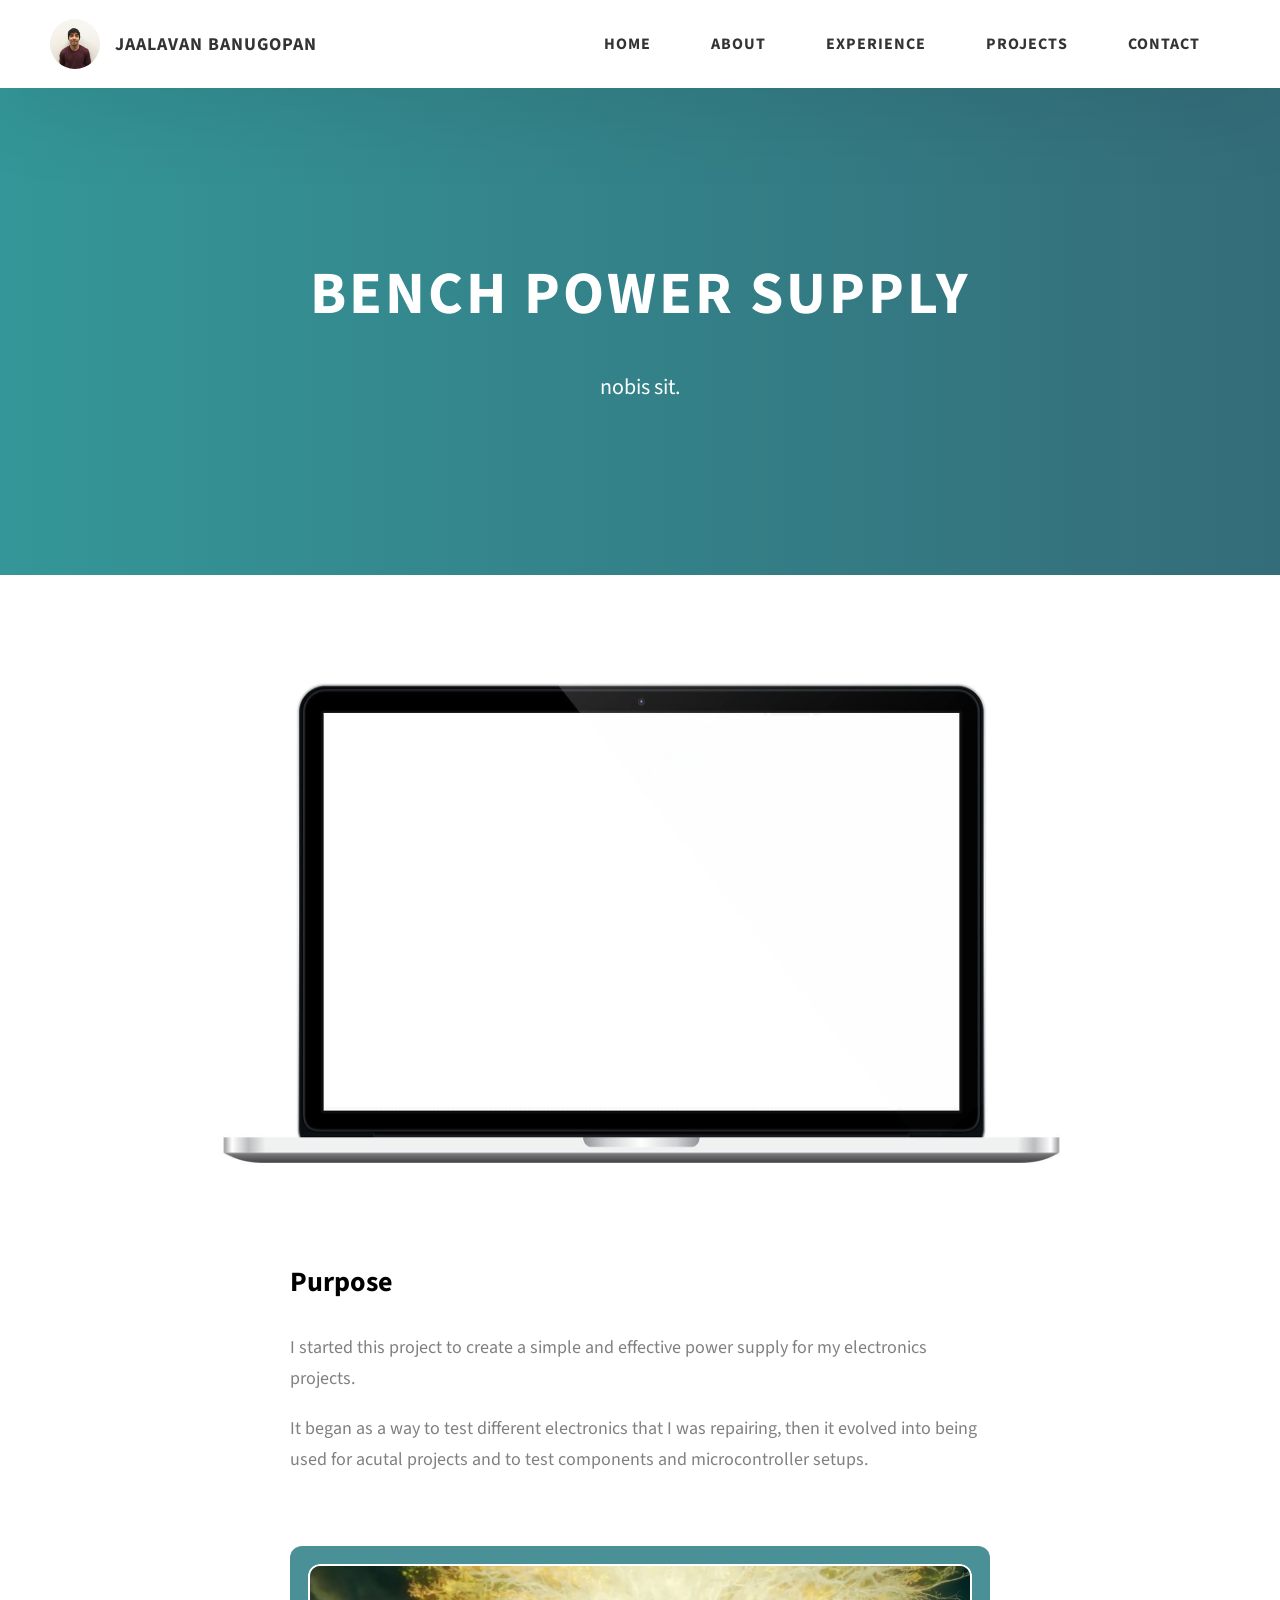
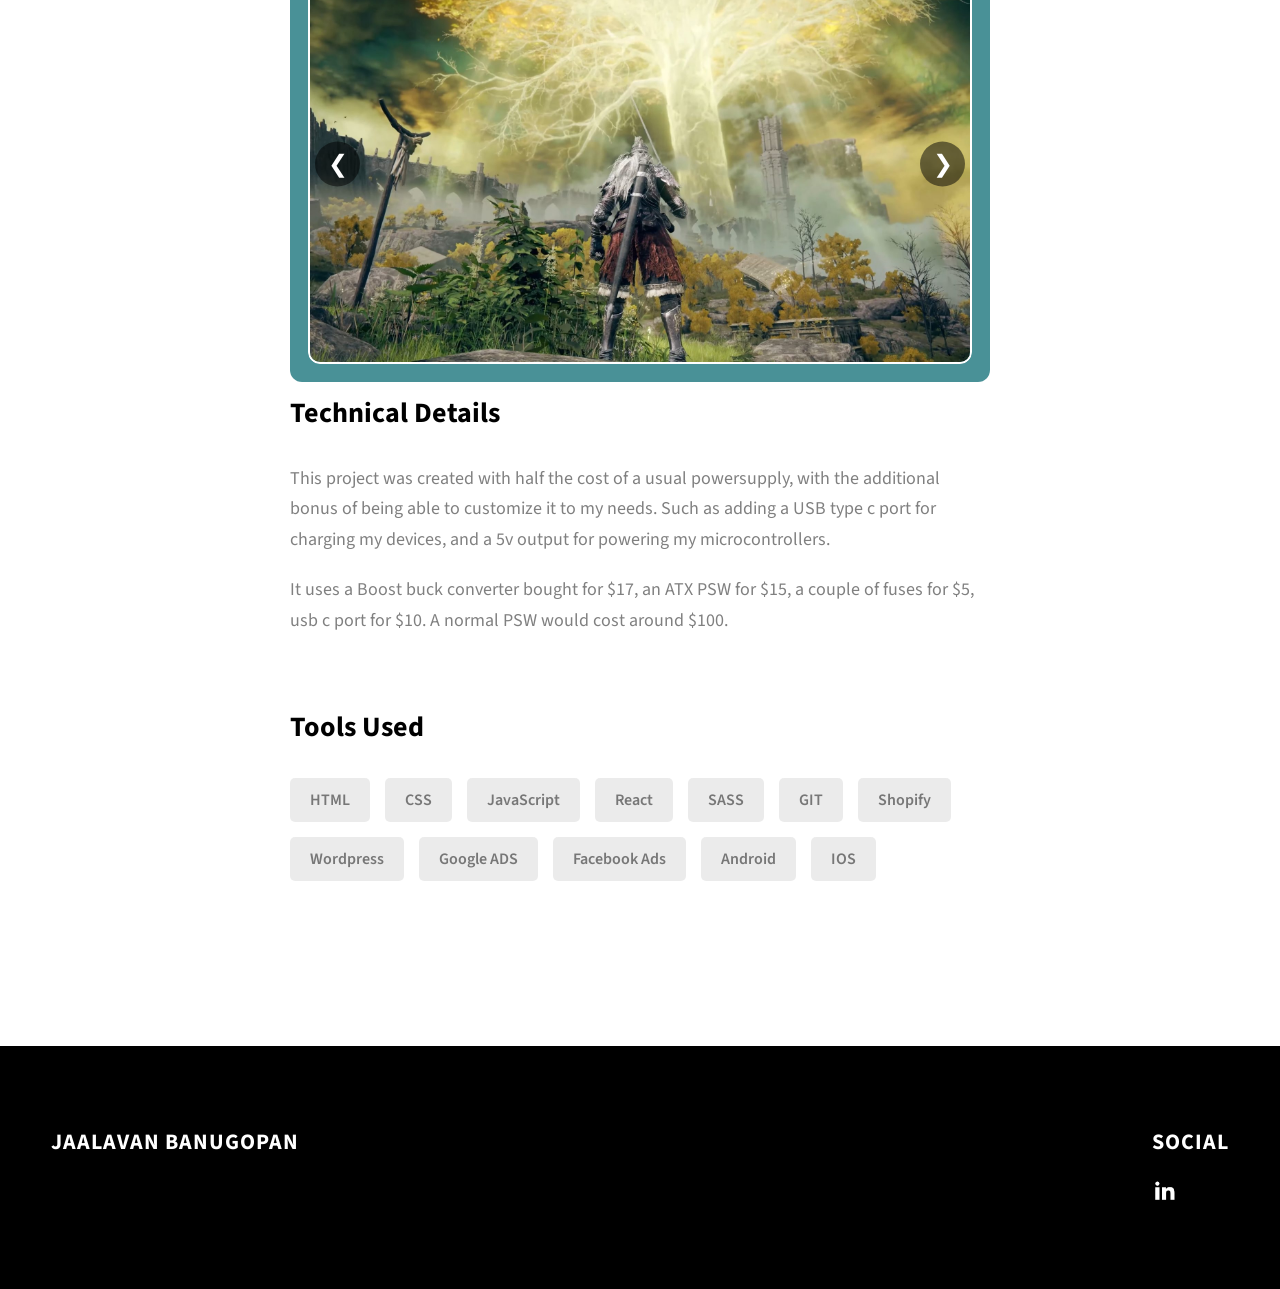
==== Website/project-1.html @ 3e80a9b4 "First_Version" ====
<!DOCTYPE html>
<html lang="en">
  <head>
    <meta charset="UTF-8" />
    <meta name="viewport" content="width=device-width, initial-scale=1.0" />
    <meta http-equiv="X-UA-Compatible" content="ie=edge" />
    <title>Bench Power Supply</title>
    <meta name="description" content="Bench Power Supply" />

    <link rel="stylesheet" href="css/style.css" />

    <link rel="preconnect" href="https://fonts.googleapis.com" />
    <link rel="preconnect" href="https://fonts.gstatic.com" crossorigin />
    <link
      href="https://fonts.googleapis.com/css2?family=Source+Sans+Pro:wght@400;600;700;900&display=swap"
      rel="stylesheet"
    />
  </head>
  <body>
    <header class="header">
      <div class="header__content">
        <div class="header__logo-container">
          <div class="header__logo-img-cont">
            <img
              src="./assets/jpeg/Jaalavan.jpg"
              alt="JaalavanLogo Image"
              class="header__logo-img"
            />
          </div>
          <span class="header__logo-sub">Jaalavan Banugopan</span>
        </div>
        <div class="header__main">
          <ul class="header__links">
            <li class="header__link-wrapper">
              <a href="./index.html" class="header__link"> Home </a>
            </li>
            <li class="header__link-wrapper">
              <a href="./index.html#about" class="header__link">About </a>
            </li>
            <li class="header__link-wrapper">
              <a href="./index.html#experience" class="header__link">
                Experience
              </a>
            </li>
            <li class="header__link-wrapper">
              <a href="./index.html#projects" class="header__link">
                Projects
              </a>
            </li>
            <li class="header__link-wrapper">
              <a href="./index.html#contact" class="header__link"> Contact </a>
            </li>
          </ul>
          <div class="header__main-ham-menu-cont">
            <img
              src="./assets/svg/ham-menu.svg"
              alt="hamburger menu"
              class="header__main-ham-menu"
            />
            <img
              src="./assets/svg/ham-menu-close.svg"
              alt="hamburger menu close"
              class="header__main-ham-menu-close d-none"
            />
          </div>
        </div>
      </div>
      <div class="header__sm-menu">
        <div class="header__sm-menu-content">
          <ul class="header__sm-menu-links">
            <li class="header__sm-menu-link">
              <a href="./index.html"> Home </a>
            </li>

            <li class="header__sm-menu-link">
              <a href="./index.html#about"> About </a>
            </li>

            <li class="header__sm-menu-link">
              <a href="./index.html#experience"> Experience </a>
            </li>

            <li class="header__sm-menu-link">
              <a href="./index.html#projects"> Projects </a>
            </li>

            <li class="header__sm-menu-link">
              <a href="./index.html#contact"> Contact </a>
            </li>
          </ul>
        </div>
      </div>
    </header>
    <section class="project-cs-hero">
      <div class="project-cs-hero__content">
        <h1 class="heading-primary">Bench Power Supply</h1>
        <div class="project-cs-hero__info">
          <p class="text-primary">
            nobis sit.
          </p>
        </div>
        <!--
        <div class="project-cs-hero__cta">
          <a href="#" class="btn btn--bg" target="_blank">Live Link</a>
        </div>
        -->
      </div>
    </section>
    <section class="project-details">
      <div class="main-container">
        <div class="project-details__content">
          <div class="project-details__showcase-img-cont">
            <img
              src="./assets/jpeg/project-mockup-example.jpeg"
              alt="Project Image"
              class="project-details__showcase-img"
            />
          </div>
          <div class="project-details__content-main">
            <div class="project-details__desc">
              <h3 class="project-details__content-title">Purpose</h3>
              <p class="project-details__desc-para">
                I started this project to create a simple and effective power supply for 
                my electronics projects.  
              </p>
              <p class="project-details__desc-para">
                It began as a way to test different electronics that 
                I was repairing, then it evolved into being used for acutal projects and to 
                test components and microcontroller setups.
              </p>
            </div>
            <!--Project Details-->
                <!--Images-->
            <div class="project-details__slider">
              <button class="collage-arrow collage-arrow--left" aria-label="Previous image">
                &#10094;
              </button>
              <div class="collage-slider">
                <div class="collage-track">
                  <img
                    src="./assets/jpeg/EldenRing.jpg"
                    alt="About image 1"
                    class="project-details__slider-img"
                  />
                  <img
                    src="./assets/jpeg/Book.jpg"
                    alt="About image 1"
                    class="project-details__slider-img"
                  />
                  <img
                    src="./assets/jpeg/Book.jpg"
                    alt="About image 1"
                    class="project-details__slider-img"
                  />
                  <img
                    src="./assets/jpeg/Book.jpg"
                    alt="About image 1"
                    class="project-details__slider-img"
                  />
                </div>
              </div>
              <button class="collage-arrow collage-arrow--right" aria-label="Next image">
              &#10095;
              </button>
            </div>
            
                <!--Images-->
            <!--Technical Explanation-->
            <div class="project-details__desc">
              <h3 class="project-details__content-title">Technical Details</h3>
              <p class="project-details__desc-para">
                 This project was created with half the 
                cost of a usual powersupply, with the additional bonus of being able to 
                customize it to my needs. Such as adding a USB type c port for charging
                 my devices, and a 5v output for powering my microcontrollers. 
              </p>
              <p class="project-details__desc-para">
                It uses a Boost buck converter bought for $17, an ATX PSW for $15, a couple of fuses for
                $5, usb c port for $10. A normal PSW would cost around $100. 
              </p>
            </div>
            <div class="project-details__tools-used">
              <h3 class="project-details__content-title">Tools Used</h3>
              <div class="skills">
                <div class="skills__skill">HTML</div>
                <div class="skills__skill">CSS</div>
                <div class="skills__skill">JavaScript</div>
                <div class="skills__skill">React</div>
                <div class="skills__skill">SASS</div>
                <div class="skills__skill">GIT</div>
                <div class="skills__skill">Shopify</div>
                <div class="skills__skill">Wordpress</div>
                <div class="skills__skill">Google ADS</div>
                <div class="skills__skill">Facebook Ads</div>
                <div class="skills__skill">Android</div>
                <div class="skills__skill">IOS</div>
              </div>
            </div>
            <!--
            <div class="project-details__links">
              <h3 class="project-details__content-title">See Live</h3>
              <a
                href="#"
                class="btn btn--med btn--theme project-details__links-btn"
                target="_blank"
                >Live Link</a
              >
              <a
                href="#"
                class="btn btn--med btn--theme-inv project-details__links-btn"
                target="_blank"
                >Code Link</a
              >
            </div>
            -->
          </div>
        </div>
      </div>
    </section>
    <footer class="main-footer">
      <div class="main-container">
        <div class="main-footer__upper">
          <div class="main-footer__row main-footer__row-1">
            <h2 class="heading heading-sm main-footer__heading-sm">
              <span>Social</span>
            </h2>
            
            <div class="main-footer__social-cont">
              <a target="_blank" rel="noreferrer" href="#">
                <img
                  class="main-footer__icon"
                  src="./assets/png/linkedin-ico.png"
                  alt="icon"
                />
              </a>
              <!--
              <a target="_blank" rel="noreferrer" href="#">
                <img
                  class="main-footer__icon"
                  src="./assets/png/github-ico.png"
                  alt="icon"
                />
              </a>
              <a target="_blank" rel="noreferrer" href="#">
                <img
                  class="main-footer__icon"
                  src="./assets/png/twitter-ico.png"
                  alt="icon"
                />
              </a>
              <a target="_blank" rel="noreferrer" href="#">
                <img
                  class="main-footer__icon"
                  src="./assets/png/yt-ico.png"
                  alt="icon"
                />
              </a>
              <a target="_blank" rel="noreferrer" href="#">
                <img
                  class="main-footer__icon main-footer__icon--mr-none"
                  src="./assets/png/insta-ico.png"
                  alt="icon"
                />
              </a>
              -->
            </div>
          </div>
          <div class="main-footer__row main-footer__row-2">
            <h4 class="heading heading-sm text-lt">Jaalavan Banugopan</h4>
            <!--
            <p class="main-footer__short-desc">
            Aspiring software engineer with a passion for creating innovative solutions and a strong foundation in computer science principles. Skilled in various programming languages and frameworks, with experience in developing web applications, mobile apps, and software tools. Dedicated to continuous learning and staying updated with the latest industry trends to deliver high-quality, efficient, and user-friendly software solutions.
            </p>
            -->
          </div>
        </div>
<!--
        <div class="main-footer__lower">
          &copy; Copyright 2021. Made by
          <a rel="noreferrer" target="_blank" href="https://rammaheshwari.com"
            >Ram Maheshwari</a
          >
        </div>
      -->
      </div>
    </footer>
    <script src="./index.js"></script>
  </body>
</html>
---- Website/css/style.css ----
/*
0 - 600px:      Phone
600 - 900px:    Tablet portrait
900 - 1200px:   Tablet landscape
[1200 - 1800] is where our normal styles apply
1800px + :      Big desktop
$breakpoint arguement choices:
- phone
- tab-port
- tab-land
- big-desktop

Inside media queries 1em is always 16px i.e 1em = 16px at every screen size only inside media queries
*/
*,
*::after,
*::before {
  margin: 0;
  padding: 0;
  box-sizing: inherit;
  font-family: inherit; }

html {
  font-size: 62.5%;
  scroll-behavior: smooth; }
  @media only screen and (max-width: 75em) {
    html {
      font-size: 59%; } }
  @media only screen and (max-width: 56.25em) {
    html {
      font-size: 56%; } }
  @media only screen and (min-width: 112.5em) {
    html {
      font-size: 65%; } }

body {
  box-sizing: border-box;
  position: relative;
  line-height: 1.5;
  font-family: sans-serif;
  overflow-x: hidden;
  overflow-y: scroll;
  font-family: 'Source Sans Pro', sans-serif; }

a {
  text-decoration: none;
  color: inherit; }

li {
  list-style: none; }

input:focus,
button:focus,
a:focus,
textarea:focus {
  outline: none; }

button {
  border: none;
  cursor: pointer; }

textarea {
  resize: none; }

.heading-primary {
  font-size: 6rem;
  text-transform: uppercase;
  letter-spacing: 3px;
  text-align: center; }
  @media only screen and (max-width: 37.5em) {
    .heading-primary {
      font-size: 4.5rem; } }

.heading-sec__mb-bg {
  margin-bottom: 11rem; }
  @media only screen and (max-width: 56.25em) {
    .heading-sec__mb-bg {
      margin-bottom: 8rem; } }

.heading-sec__mb-med {
  margin-bottom: 9rem; }
  @media only screen and (max-width: 56.25em) {
    .heading-sec__mb-med {
      margin-bottom: 8rem; } }

.heading-sec__main {
  display: block;
  font-size: 4rem;
  text-transform: uppercase;
  letter-spacing: 1px;
  letter-spacing: 3px;
  text-align: center;
  margin-bottom: 3.5rem;
  position: relative; }
  .heading-sec__main--lt {
    color: #fff; }
    .heading-sec__main--lt::after {
      content: '';
      background: #fff !important; }
  .heading-sec__main::after {
    content: '';
    position: absolute;
    top: calc(100% + 1.5rem);
    height: 5px;
    width: 3rem;
    background: #01656e;
    left: 50%;
    transform: translateX(-50%);
    border-radius: 5px; }
    @media only screen and (max-width: 37.5em) {
      .heading-sec__main::after {
        top: calc(100% + 1.2rem); } }

.heading-sec__sub {
  display: block;
  text-align: center;
  color: #777;
  font-size: 2rem;
  font-weight: 500;
  max-width: 80rem;
  margin: auto;
  line-height: 1.6; }
  @media only screen and (max-width: 37.5em) {
    .heading-sec__sub {
      font-size: 1.8rem; } }
  .heading-sec__sub--lt {
    color: #eee; }

.heading-sm {
  font-size: 2.2rem;
  text-transform: uppercase;
  letter-spacing: 1px; }

.main-container {
  max-width: 120rem;
  margin: auto;
  width: 92%; }

.btn {
  background: #fff;
  color: #333;
  text-transform: uppercase;
  letter-spacing: 2px;
  display: inline-block;
  font-weight: 700;
  border-radius: 5px;
  box-shadow: 0 5px 15px 0 rgba(0, 0, 0, 0.15);
  transition: transform .3s; }
  .btn:hover {
    transform: translateY(-3px); }
  .btn--bg {
    padding: 1.5rem 8rem;
    font-size: 2rem; }
  .btn--med {
    padding: 1.5rem 5rem;
    font-size: 1.6rem; }
  .btn--theme {
    background: #01656e;
    color: #fff; }
  .btn--theme-inv {
    color: #01656e;
    background: #fff;
    border: 2px solid #01656e;
    box-shadow: none;
    padding: calc(1.5rem - 2px) calc(5rem - 2px); }

.sec-pad {
  padding: 12rem 0; }
  @media only screen and (max-width: 56.25em) {
    .sec-pad {
      padding: 8rem 0; } }

.text-primary {
  color: #fff;
  font-size: 2.2rem;
  text-align: center;
  width: 100%;
  line-height: 1.6; }
  @media only screen and (max-width: 37.5em) {
    .text-primary {
      font-size: 2rem; } }

.d-none {
  display: none; }

.home-hero {
  color: #fff;
  background: linear-gradient(to right, rgba(1, 124, 126, 0.8), rgba(1, 72, 88, 0.8)), url(../../assets/svg/common-bg.svg);
  background-position: center;
  height: 100vh;
  min-height: 80rem;
  max-height: 120rem;
  position: relative; }
  @media only screen and (max-width: 37.5em) {
    .home-hero {
      height: unset;
      min-height: unset; } }
  .home-hero__socials {
    position: absolute;
    top: 50%;
    border: 2px solid #eee;
    border-left: 2px solid #eee;
    transform: translateY(-50%); }
    @media only screen and (max-width: 56.25em) {
      .home-hero__socials {
        display: none; } }
  .home-hero__mouse-scroll-cont {
    position: absolute;
    bottom: 3%;
    left: 50%;
    transform: translateX(-50%); }
    @media only screen and (max-width: 37.5em) {
      .home-hero__mouse-scroll-cont {
        display: none; } }
  .home-hero__social {
    width: 5rem; }
  .home-hero__social-icon-link {
    width: 100%;
    display: block;
    padding: 1.2rem;
    border-bottom: 2px solid #eee;
    transition: background .3s; }
    .home-hero__social-icon-link:hover {
      background: rgba(255, 255, 255, 0.1); }
    .home-hero__social-icon-link--bd-none {
      border-bottom: 0; }
  .home-hero__social-icon {
    width: 100%; }
  .home-hero__content {
    position: absolute;
    top: 50%;
    left: 50%;
    transform: translate(-50%, -50%);
    max-width: 90rem;
    width: 92%; }
    @media only screen and (max-width: 37.5em) {
      .home-hero__content {
        padding: 19rem 0 13rem 0;
        margin: auto;
        position: static;
        transform: translate(0, 0); } }
  .home-hero__info {
    margin: 3rem auto 0 auto;
    max-width: 80rem; }
  .home-hero__cta {
    margin-top: 5rem;
    text-align: center; }

.about {
  background: #fafafa; }
  /*Linkedin Profile image CSS*/
.about__profile-img-cont {
  width: 100%;
  margin-bottom: 6rem;
  text-align: center;}

.about__profile-showcase-img {
  width: 80%; 
  margin: 0 auto;}
/**/
  .about__content {
    display: grid;
    grid-template-columns: 1fr 1fr;
    grid-gap: 10rem; }
    @media only screen and (max-width: 56.25em) {
      .about__content {
        grid-template-columns: 1fr;
        grid-gap: 8rem; } }
    .about__content-title {
      font-weight: 700;
      font-size: 2.8rem;
      margin-bottom: 3rem; }
      @media only screen and (max-width: 37.5em) {
        .about__content-title {
          font-size: 2.4rem; } }
    .about__content-details-para {
      font-size: 1.8rem;
      color: grey;
      max-width: 60rem;
      line-height: 1.7;
      margin-bottom: 1rem; }
      .about__content-details-para--hl {
        font-weight: 700;
        margin: 0 3px; }
      .about__content-details-para:last-child {
        margin-bottom: 4rem; }
/*Collage stuff*/

/* =========================
   ABOUT IMAGE COLLAGE
   ========================= */

.about-details__collage {
  display: grid;
  grid-template-columns: repeat(3, minmax(0, 1fr));
  gap: 1.8rem;

  width: 100%;
  margin: 4rem auto 0 auto;
  padding: 1.8rem;

  background: #01656e;
  border: 1px solid #e5e5e5;
  border-radius: 12px;

  box-shadow: 0 8px 30px rgba(0, 0, 0, 0.08);
}


/* Each image */
.about-details__collage-img {
  display: block;

  width: 100%;
  aspect-ratio: 4 / 3;

  object-fit: cover;

  border: 2px solid #ffffff;
  border-radius: 9px;

  box-shadow: 0 3px 12px rgba(0, 0, 0, 0.12);

  transition:
    transform 0.3s ease,
    box-shadow 0.3s ease;

  cursor: pointer;
}


/* Hover effect */
.about-details__collage-img:hover {
  transform: translateY(-4px) scale(1.02);

  box-shadow: 0 8px 22px rgba(0, 98, 185, 0.20);
}


/* Tablet */
@media only screen and (max-width: 56.25em) {
  .about-details__collage {
    grid-template-columns: repeat(2, minmax(0, 1fr));
    gap: 1.5rem;
  }
}


/* Phone */
@media only screen and (max-width: 37.5em) {
  .about-details__collage {
    grid-template-columns: 1fr;
    gap: 1.2rem;
    padding: 1.2rem;
  }
}
/**/
/*Image Slide stuff*/
.project-details__slider {
  position: relative;
  width: 100%;
  margin: 1rem auto;
  padding: 1.8rem;

  background: #01656eb6;
  border-radius: 12px;

  display: flex;
  align-items: center;
  justify-content: center;
}

/* Visible image area */
.collage-slider {
  width: 100%;
  overflow: hidden;
  border-radius: 12px;
}

/* Sliding image container */
.collage-track {
  display: flex;
  transition: transform 0.5s ease-in-out;
}

/* Individual images */
.project-details__slider-img {
  flex: 0 0 100%;
  width: 100%;
  height: 400px;
  object-fit: cover;

  border-radius: 12px;
  border: 2px solid white;
}

/* Arrow buttons */
.collage-arrow {
  position: absolute;
  top: 50%;
  transform: translateY(-50%);

  background: rgba(0, 0, 0, 0.5);
  color: white;
  border: none;
  border-radius: 50%;

  width: 45px;
  height: 45px;
  font-size: 24px;

  cursor: pointer;
  z-index: 10;

  transition: background 0.3s ease;
}

.collage-arrow:hover {
  background: rgba(0, 0, 0, 0.8);
}

.collage-arrow--left {
  left: 25px;
}

.collage-arrow--right {
  right: 25px;
}
/**/
.projects__row {
  display: grid;
  grid-template-columns: 1.5fr 1fr;
  grid-gap: 5rem;
  margin-bottom: 11rem; }
  @media only screen and (max-width: 56.25em) {
    .projects__row {
      grid-template-columns: 1fr;
      grid-gap: 2rem;
      margin-bottom: 8rem; } }
  @media only screen and (max-width: 56.25em) {
    .projects__row {
      text-align: center; } }
  .projects__row:last-child {
    margin-bottom: 0; }
  .projects__row-img-cont {
    overflow: hidden; }
  .projects__row-img {
    width: 100%;
    display: block;
    object-fit: cover; }
  .projects__row-content {
    padding: 2rem 0;
    display: flex;
    justify-content: center;
    flex-direction: column;
    align-items: flex-start; }
    @media only screen and (max-width: 56.25em) {
      .projects__row-content {
        align-items: center; } }
    .projects__row-content-title {
      font-weight: 700;
      font-size: 2.8rem;
      margin-bottom: 2rem; }
      @media only screen and (max-width: 37.5em) {
        .projects__row-content-title {
          font-size: 2.4rem; } }
    .projects__row-content-desc {
      font-size: 1.8rem;
      color: grey;
      max-width: 60rem;
      line-height: 1.7;
      margin-bottom: 3rem; }
      @media only screen and (max-width: 37.5em) {
        .projects__row-content-desc {
          font-size: 1.7rem; } }

/*
.contact {
  background: linear-gradient(to right,  rgba(1, 124, 126, 0.8), rgba(1, 72, 88, 0.8)), url(../../assets/svg/common-bg.svg);
  background-size: cover;
  background-position: center; }
  .contact__form-container {
    box-shadow: 0 0 10px rgba(0, 0, 0, 0.1);
    background: white;
    padding: 4rem;
    margin-top: 6rem;
    max-width: 80rem;
    text-align: right;
    width: 95%;
    border-radius: 5px;
    margin: 5rem auto 0 auto; }
    @media only screen and (max-width: 37.5em) {
      .contact__form-container {
        padding: 3rem; } }
  .contact__form-field {
    margin-bottom: 4rem; }
    @media only screen and (max-width: 37.5em) {
      .contact__form-field {
        margin-bottom: 3rem; } }
  .contact__form-label {
    color: #666;
    font-size: 1.4rem;
    letter-spacing: 1px;
    font-weight: 700;
    margin-bottom: 1rem;
    display: block;
    text-align: left; }
  .contact__form-input {
    color: #333;
    padding: 2rem;
    width: 100%;
    border: 1px solid #ebebeb;
    font-size: 1.6rem;
    letter-spacing: 0px;
    background: #f0f0f0;
    border-radius: 5px;
    font-weight: 600;
    /* Code for Modern Browsers */
    /* Code for WebKit, Blink, Edge */
    /* Code for Internet Explorer 10-11 */
    /* Code for Microsoft Edge */
    /* Code for Mozilla Firefox 4 to 18 */
    /* Code for Mozilla Firefox 19+ *//* }
    .contact__form-input::placeholder {
      color: #999;
      font-weight: 600;
      font-size: 1.6rem; }
    .contact__form-input::-webkit-input-placeholder {
      color: #999;
      font-weight: 600;
      font-size: 1.6rem; }
    .contact__form-input:-ms-input-placeholder {
      color: #999;
      font-weight: 600;
      font-size: 1.6rem; }
    .contact__form-input::-ms-input-placeholder {
      color: #999;
      font-weight: 600;
      font-size: 1.6rem; }
    .contact__form-input:-moz-placeholder {
      opacity: 1;
      color: #999;
      font-weight: 600;
      font-size: 1.6rem; }
    .contact__form-input::-moz-placeholder {
      opacity: 1;
      color: #999;
      font-weight: 600;
      font-size: 1.6rem; }
  .contact__btn {
    width: 30%;
    padding: 2rem 4rem;
    font-size: 1.6rem; }
    @media only screen and (max-width: 37.5em) {
      .contact__btn {
        width: 100%; } }
*/
/* Contact section */

.contact-section {
  padding: 100px 20px;
  background: #f7fafb;
}

.contact-container {
  max-width: 900px;
  margin: 0 auto;
  text-align: center;
}

.contact-title {
  font-size: 3.5rem;
  color: #014858;
  margin-bottom: 20px;
}

.contact-description {
  font-size: 1.6rem;
  line-height: 1.8;
  color: #555;
  max-width: 650px;
  margin: 0 auto 45px;
}

/* Contact cards */

.contact-links {
  display: grid;
  grid-template-columns: repeat(2, 1fr);
  gap: 25px;
}

.contact-card {
  display: flex;
  align-items: center;
  gap: 20px;

  padding: 30px;
  text-decoration: none;

  background: #01656e;
  color: white;

  border-radius: 12px;
  border: 2px solid transparent;

  transition: transform 0.3s ease,
              box-shadow 0.3s ease,
              background 0.3s ease;
}

.contact-card:hover {
  background: #014858;
  transform: translateY(-6px);
  box-shadow: 0 12px 25px rgba(0, 0, 0, 0.15);
}

/* Icons */

.contact-icon {
  font-size: 3rem;
  font-weight: bold;
  color: #c8f5f0;
}

/* Contact information */

.contact-info {
  text-align: left;
  flex: 1;
}

.contact-info h3 {
  font-size: 2rem;
  margin-bottom: 8px;
  color: white;
}

.contact-info p {
  font-size: 1.4rem;
  color: #d0e8e8;
}

.contact-arrow {
  font-size: 2.5rem;
  transition: transform 0.3s ease;
}

.contact-card:hover .contact-arrow {
  transform: translate(4px, -4px);
}

/* Mobile layout */

@media (max-width: 600px) {
  .contact-links {
    grid-template-columns: 1fr;
  }

  .contact-card {
    padding: 25px;
  }
}
.project-cs-hero {
  color: #fff;
  background: linear-gradient(to right, rgba(1, 124, 126, 0.8), rgba(1, 72, 88, 0.8)), url(../../assets/svg/common-bg.svg);
  background-size: cover;
  background-position: center;
  position: relative; }
  @media only screen and (max-width: 37.5em) {
    .project-cs-hero {
      height: unset;
      min-height: unset; } }
  .project-cs-hero__content {
    padding: 25rem 0 17rem 0;
    max-width: 90rem;
    width: 92%;
    margin: auto; }
    @media only screen and (max-width: 37.5em) {
      .project-cs-hero__content {
        padding: 19rem 0 13rem 0;
        margin: auto;
        position: static;
        transform: translate(0, 0); } }
  .project-cs-hero__info {
    margin: 3rem auto 0 auto;
    max-width: 80rem; }
  .project-cs-hero__cta {
    margin-top: 5rem;
    text-align: center; }

.project-details__content {
  padding: 8rem 0;
  max-width: 90rem;
  margin: auto; }
  .project-details__content-title {
    font-weight: 700;
    font-size: 2.8rem;
    margin-bottom: 3rem; }
    @media only screen and (max-width: 37.5em) {
      .project-details__content-title {
        font-size: 2.4rem; } }

.project-details__showcase-img-cont {
  width: 100%;
  margin-bottom: 6rem;
  text-align: center;}

.project-details__showcase-img {
  width: 100%; 
  margin: 0 auto}

.project-details__content-main {
  width: 100%;
  max-width: 70rem;
  margin: auto; }

.project-details__desc {
  margin: 0 0 7rem 0; }
  .project-details__desc-para {
    font-size: 1.8rem;
    line-height: 1.7;
    color: grey;
    margin-bottom: 2rem; }

.project-details__tools-used {
  margin: 0 0 7rem 0; }
  .project-details__tools-used-list {
    display: flex;
    flex-wrap: wrap; }
  .project-details__tools-used-item {
    padding: 1rem 2rem;
    margin-bottom: 1.5rem;
    margin-right: 1.5rem;
    font-size: 1.6rem;
    background: rgba(153, 153, 153, 0.2);
    border-radius: 5px;
    font-weight: 600;
    color: #777; }

.project-details__links {
  margin: 0 0; }
  .project-details__links-btn {
    margin-right: 2rem; }
    @media only screen and (max-width: 37.5em) {
      .project-details__links-btn {
        margin-right: 0;
        width: 70%;
        margin-bottom: 2rem;
        text-align: center; } }
    .project-details__links-btn:last-child {
      margin: 0; }
      @media only screen and (max-width: 37.5em) {
        .project-details__links-btn:last-child {
          margin: 0; } }

.header {
  position: fixed;
  width: 100%;
  z-index: 1000;
  background: #000;
  background: #fff;
  box-shadow: 0 10px 100px rgba(0, 0, 0, 0.1); }
  .header__content {
    display: flex;
    align-items: center;
    justify-content: space-between;
    padding: 1rem 5rem; }
    @media only screen and (max-width: 56.25em) {
      .header__content {
        padding: 0 2rem; } }
  .header__logo-container {
    display: flex;
    align-items: center;
    cursor: pointer;
    color: #333;
    transition: color .3s; }
    .header__logo-container:hover {
      color: #01656e; }
  .header__logo-img-cont {
    width: 5rem;
    height: 5rem;
    border-radius: 50px;
    overflow: hidden;
    margin-right: 1.5rem;
    background: #01656e; }
    @media only screen and (max-width: 56.25em) {
      .header__logo-img-cont {
        width: 4.5rem;
        height: 4.5rem;
        margin-right: 1.2rem; } }
  .header__logo-img {
    width: 100%;
    height: 100%;
    object-fit: cover;
    object-position: center;
    display: block; }
  .header__logo-sub {
    font-size: 1.8rem;
    text-transform: uppercase;
    font-weight: 700;
    letter-spacing: 1px; }
  .header__links {
    display: flex; }
    @media only screen and (max-width: 37.5em) {
      .header__links {
        display: none; } }
  .header__link {
    padding: 2.2rem 3rem;
    display: inline-block;
    font-size: 1.6rem;
    color: #333;
    text-transform: uppercase;
    letter-spacing: 1px;
    font-weight: 700;
    transition: color .3s; }
    .header__link:hover {
      color: #01656e; }
    @media only screen and (max-width: 56.25em) {
      .header__link {
        padding: 3rem 1.8rem;
        font-size: 1.5rem; } }
  .header__main-ham-menu-cont {
    display: none;
    width: 3rem;
    padding: 2.2rem 0; }
    @media only screen and (max-width: 37.5em) {
      .header__main-ham-menu-cont {
        display: block; } }
  .header__main-ham-menu {
    width: 100%; }
  .header__main-ham-menu-close {
    width: 100%; }
  .header__sm-menu {
    background: #fff;
    position: absolute;
    width: 100%;
    top: 100%;
    visibility: hidden;
    opacity: 0;
    transition: all .3s;
    box-shadow: 0px 5px 5px 0px rgba(0, 0, 0, 0.1);
    -webkit-box-shadow: 0px 5px 5px 0px rgba(0, 0, 0, 0.1);
    -moz-box-shadow: 0px 5px 5px 0px rgba(0, 0, 0, 0.1); }
    .header__sm-menu--active {
      visibility: hidden;
      opacity: 0; }
      @media only screen and (max-width: 37.5em) {
        .header__sm-menu--active {
          visibility: visible;
          opacity: 1; } }
  .header__sm-menu-link a {
    display: block;
    text-decoration: none;
    padding: 2.5rem 3rem;
    font-size: 1.6rem;
    color: #333;
    text-align: right;
    border-bottom: 1px solid #eee;
    font-weight: 700;
    text-transform: uppercase;
    letter-spacing: 2px;
    transition: color .3s; }
    .header__sm-menu-link a:hover {
      color: #01656e; }
  .header__sm-menu-link:first-child a {
    border-top: 1px solid #eee; }
  .header__sm-menu-link-last {
    border-bottom: 0; }

.main-footer {
  background: #000;
  color: #fff; }
  .main-footer__upper {
    display: flex;
    justify-content: space-between;
    padding: 8rem 0; }
    @media only screen and (max-width: 56.25em) {
      .main-footer__upper {
        padding: 6rem 0; } }
    @media only screen and (max-width: 37.5em) {
      .main-footer__upper {
        display: block; } }
  .main-footer__row-1 {
    order: 2; }
    @media only screen and (max-width: 56.25em) {
      .main-footer__row-1 {
        margin-bottom: 5rem; } }
  .main-footer__row-2 {
    width: 40%;
    order: 1;
    max-width: 50rem; }
    @media only screen and (max-width: 56.25em) {
      .main-footer__row-2 {
        width: 100%; } }
  .main-footer__short-desc {
    margin-top: 2rem;
    color: #eee;
    font-size: 1.5rem;
    line-height: 1.7; }
  .main-footer__social-cont {
    margin-top: 2rem; }
  .main-footer__icon {
    margin-right: 1rem;
    width: 2.5rem; }
    .main-footer__icon--mr-none {
      margin-right: 0; }
  .main-footer__lower {
    padding: 4rem 0;
    border-top: 1px solid #444;
    color: #eee;
    font-size: 1.2rem;
    text-align: left;
    text-align: center; }
    .main-footer__lower a {
      text-decoration: underline;
      font-weight: bold;
      margin-left: 2px; }
    @media only screen and (max-width: 56.25em) {
      .main-footer__lower {
        padding: 3.5rem 0; } }

.skills {
  display: flex;
  flex-wrap: wrap; }
  .skills__skill {
    padding: 1rem 2rem;
    margin-bottom: 1.5rem;
    margin-right: 1.5rem;
    font-size: 1.6rem;
    background: rgba(153, 153, 153, 0.2);
    border-radius: 5px;
    font-weight: 600;
    color: #777; }

.mouse {
  width: 25px;
  height: 40px;
  border: 2px solid #eee;
  border-radius: 60px;
  position: relative;
  overflow: hidden; }
  .mouse::before {
    content: '';
    width: 5px;
    height: 5px;
    position: absolute;
    top: 7px;
    left: 50%;
    transform: translateX(-50%);
    background-color: #eee;
    border-radius: 50%;
    opacity: 1;
    animation: wheel 1.3s infinite;
    -webkit-animation: wheel 1.3s infinite; }

@keyframes wheel {
  to {
    opacity: 0;
    top: 27px; } }

@-webkit-keyframes wheel {
  to {
    opacity: 0;
    top: 27px; } }
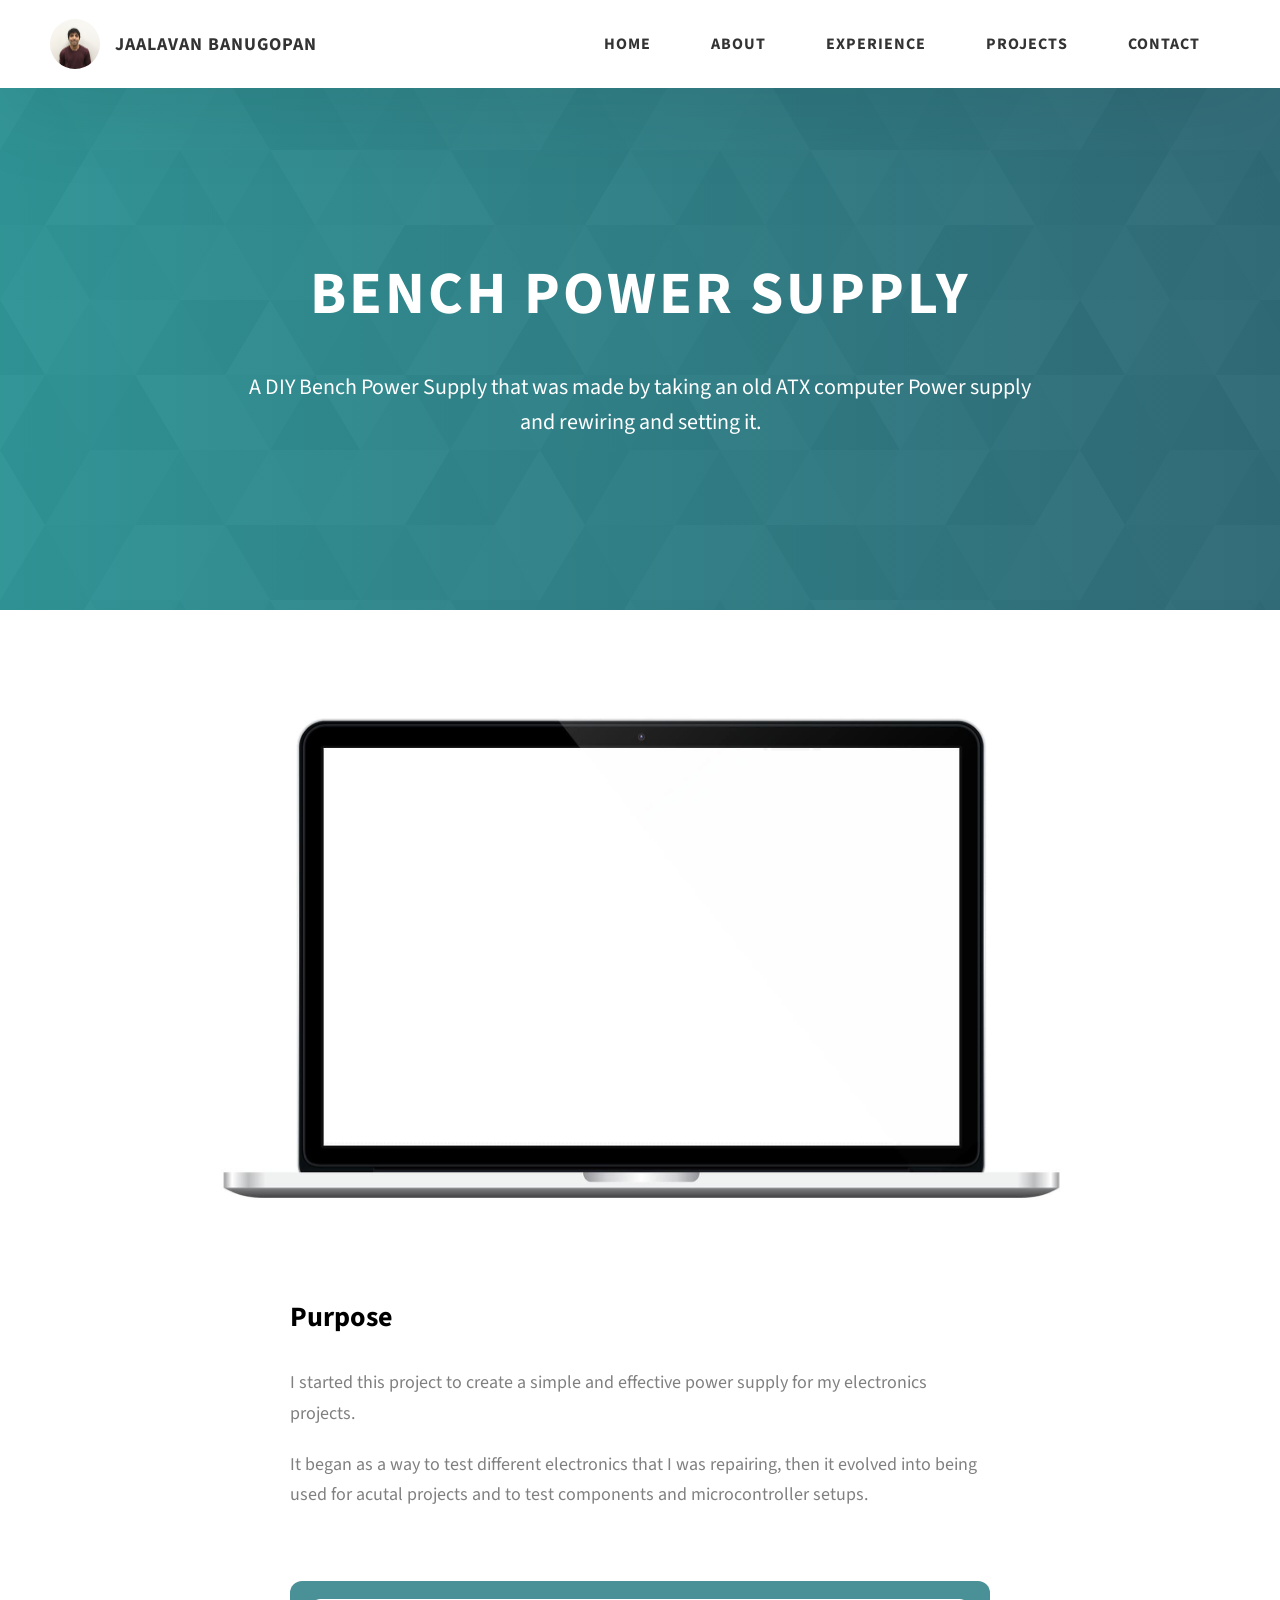
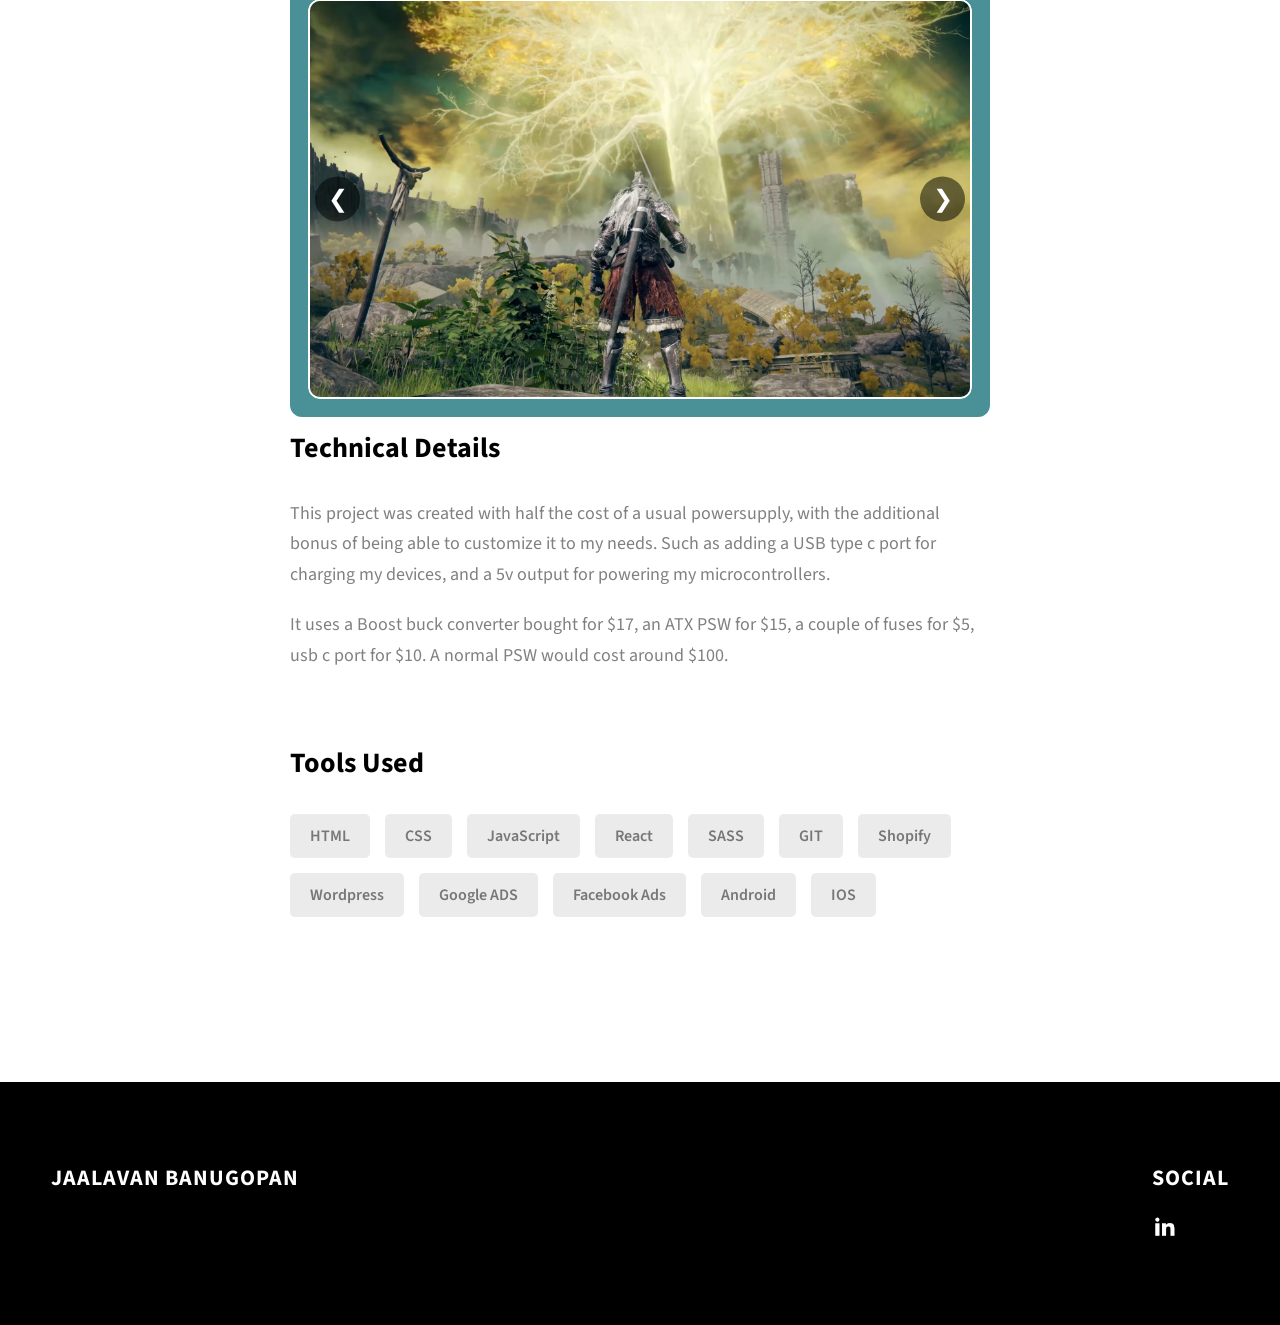
==== commit b0e728dd: "Add files via upload" ====
--- a/Website/project-1.html
+++ b/Website/project-1.html
@@ -23,7 +23,7 @@
           <div class="header__logo-img-cont">
             <img
               src="./assets/jpeg/Jaalavan.jpg"
-              alt="JaalavanLogo Image"
+              alt="Jaalavan Banugopan"
               class="header__logo-img"
             />
           </div>
@@ -96,14 +96,9 @@
         <h1 class="heading-primary">Bench Power Supply</h1>
         <div class="project-cs-hero__info">
           <p class="text-primary">
-            nobis sit.
+            A DIY Bench Power Supply that was made by taking an old ATX computer Power supply and rewiring and setting it.
           </p>
         </div>
-        <!--
-        <div class="project-cs-hero__cta">
-          <a href="#" class="btn btn--bg" target="_blank">Live Link</a>
-        </div>
-        -->
       </div>
     </section>
     <section class="project-details">
@@ -112,7 +107,7 @@
           <div class="project-details__showcase-img-cont">
             <img
               src="./assets/jpeg/project-mockup-example.jpeg"
-              alt="Project Image"
+              alt="Bench Power Supply image"
               class="project-details__showcase-img"
             />
           </div>
@@ -139,22 +134,22 @@
                 <div class="collage-track">
                   <img
                     src="./assets/jpeg/EldenRing.jpg"
-                    alt="About image 1"
+                    alt="Bench Power Supply image"
                     class="project-details__slider-img"
                   />
                   <img
                     src="./assets/jpeg/Book.jpg"
-                    alt="About image 1"
+                    alt="Bench Power Supply image"
                     class="project-details__slider-img"
                   />
                   <img
                     src="./assets/jpeg/Book.jpg"
-                    alt="About image 1"
+                    alt="Bench Power Supply image"
                     class="project-details__slider-img"
                   />
                   <img
                     src="./assets/jpeg/Book.jpg"
-                    alt="About image 1"
+                    alt="Bench Power Supply image"
                     class="project-details__slider-img"
                   />
                 </div>
@@ -196,23 +191,6 @@
                 <div class="skills__skill">IOS</div>
               </div>
             </div>
-            <!--
-            <div class="project-details__links">
-              <h3 class="project-details__content-title">See Live</h3>
-              <a
-                href="#"
-                class="btn btn--med btn--theme project-details__links-btn"
-                target="_blank"
-                >Live Link</a
-              >
-              <a
-                href="#"
-                class="btn btn--med btn--theme-inv project-details__links-btn"
-                target="_blank"
-                >Code Link</a
-              >
-            </div>
-            -->
           </div>
         </div>
       </div>
@@ -226,62 +204,19 @@
             </h2>
             
             <div class="main-footer__social-cont">
-              <a target="_blank" rel="noreferrer" href="#">
+              <a target="_blank" rel="noreferrer" href="https://www.linkedin.com/in/jaalavan-banugopan">
                 <img
                   class="main-footer__icon"
                   src="./assets/png/linkedin-ico.png"
-                  alt="icon"
+                  alt="LinkedIn"
                 />
               </a>
-              <!--
-              <a target="_blank" rel="noreferrer" href="#">
-                <img
-                  class="main-footer__icon"
-                  src="./assets/png/github-ico.png"
-                  alt="icon"
-                />
-              </a>
-              <a target="_blank" rel="noreferrer" href="#">
-                <img
-                  class="main-footer__icon"
-                  src="./assets/png/twitter-ico.png"
-                  alt="icon"
-                />
-              </a>
-              <a target="_blank" rel="noreferrer" href="#">
-                <img
-                  class="main-footer__icon"
-                  src="./assets/png/yt-ico.png"
-                  alt="icon"
-                />
-              </a>
-              <a target="_blank" rel="noreferrer" href="#">
-                <img
-                  class="main-footer__icon main-footer__icon--mr-none"
-                  src="./assets/png/insta-ico.png"
-                  alt="icon"
-                />
-              </a>
-              -->
             </div>
           </div>
           <div class="main-footer__row main-footer__row-2">
             <h4 class="heading heading-sm text-lt">Jaalavan Banugopan</h4>
-            <!--
-            <p class="main-footer__short-desc">
-            Aspiring software engineer with a passion for creating innovative solutions and a strong foundation in computer science principles. Skilled in various programming languages and frameworks, with experience in developing web applications, mobile apps, and software tools. Dedicated to continuous learning and staying updated with the latest industry trends to deliver high-quality, efficient, and user-friendly software solutions.
-            </p>
-            -->
-          </div>
-        </div>
-<!--
-        <div class="main-footer__lower">
-          &copy; Copyright 2021. Made by
-          <a rel="noreferrer" target="_blank" href="https://rammaheshwari.com"
-            >Ram Maheshwari</a
-          >
-        </div>
-      -->
+          </div>
+        </div>
       </div>
     </footer>
     <script src="./index.js"></script>
--- a/Website/css/style.css
+++ b/Website/css/style.css
@@ -1,17 +1,3 @@
-/*
-0 - 600px:      Phone
-600 - 900px:    Tablet portrait
-900 - 1200px:   Tablet landscape
-[1200 - 1800] is where our normal styles apply
-1800px + :      Big desktop
-$breakpoint arguement choices:
-- phone
-- tab-port
-- tab-land
-- big-desktop
-
-Inside media queries 1em is always 16px i.e 1em = 16px at every screen size only inside media queries
-*/
 *,
 *::after,
 *::before {
@@ -37,7 +23,6 @@
   box-sizing: border-box;
   position: relative;
   line-height: 1.5;
-  font-family: sans-serif;
   overflow-x: hidden;
   overflow-y: scroll;
   font-family: 'Source Sans Pro', sans-serif; }
@@ -49,18 +34,13 @@
 li {
   list-style: none; }
 
-input:focus,
 button:focus,
-a:focus,
-textarea:focus {
+a:focus {
   outline: none; }
 
 button {
   border: none;
   cursor: pointer; }
-
-textarea {
-  resize: none; }
 
 .heading-primary {
   font-size: 6rem;
@@ -87,16 +67,10 @@
   display: block;
   font-size: 4rem;
   text-transform: uppercase;
-  letter-spacing: 1px;
   letter-spacing: 3px;
   text-align: center;
   margin-bottom: 3.5rem;
   position: relative; }
-  .heading-sec__main--lt {
-    color: #fff; }
-    .heading-sec__main--lt::after {
-      content: '';
-      background: #fff !important; }
   .heading-sec__main::after {
     content: '';
     position: absolute;
@@ -123,8 +97,6 @@
   @media only screen and (max-width: 37.5em) {
     .heading-sec__sub {
       font-size: 1.8rem; } }
-  .heading-sec__sub--lt {
-    color: #eee; }
 
 .heading-sm {
   font-size: 2.2rem;
@@ -157,12 +129,6 @@
   .btn--theme {
     background: #01656e;
     color: #fff; }
-  .btn--theme-inv {
-    color: #01656e;
-    background: #fff;
-    border: 2px solid #01656e;
-    box-shadow: none;
-    padding: calc(1.5rem - 2px) calc(5rem - 2px); }
 
 .sec-pad {
   padding: 12rem 0; }
@@ -185,7 +151,7 @@
 
 .home-hero {
   color: #fff;
-  background: linear-gradient(to right, rgba(1, 124, 126, 0.8), rgba(1, 72, 88, 0.8)), url(../../assets/svg/common-bg.svg);
+  background: linear-gradient(to right, rgba(1, 124, 126, 0.8), rgba(1, 72, 88, 0.8)), url(../assets/svg/common-bg.svg);
   background-position: center;
   height: 100vh;
   min-height: 80rem;
@@ -222,8 +188,6 @@
     transition: background .3s; }
     .home-hero__social-icon-link:hover {
       background: rgba(255, 255, 255, 0.1); }
-    .home-hero__social-icon-link--bd-none {
-      border-bottom: 0; }
   .home-hero__social-icon {
     width: 100%; }
   .home-hero__content {
@@ -279,9 +243,6 @@
       max-width: 60rem;
       line-height: 1.7;
       margin-bottom: 1rem; }
-      .about__content-details-para--hl {
-        font-weight: 700;
-        margin: 0 3px; }
       .about__content-details-para:last-child {
         margin-bottom: 4rem; }
 /*Collage stuff*/
@@ -446,6 +407,7 @@
     overflow: hidden; }
   .projects__row-img {
     width: 100%;
+    aspect-ratio: 4/3;
     display: block;
     object-fit: cover; }
   .projects__row-content {
@@ -474,89 +436,7 @@
         .projects__row-content-desc {
           font-size: 1.7rem; } }
 
-/*
-.contact {
-  background: linear-gradient(to right,  rgba(1, 124, 126, 0.8), rgba(1, 72, 88, 0.8)), url(../../assets/svg/common-bg.svg);
-  background-size: cover;
-  background-position: center; }
-  .contact__form-container {
-    box-shadow: 0 0 10px rgba(0, 0, 0, 0.1);
-    background: white;
-    padding: 4rem;
-    margin-top: 6rem;
-    max-width: 80rem;
-    text-align: right;
-    width: 95%;
-    border-radius: 5px;
-    margin: 5rem auto 0 auto; }
-    @media only screen and (max-width: 37.5em) {
-      .contact__form-container {
-        padding: 3rem; } }
-  .contact__form-field {
-    margin-bottom: 4rem; }
-    @media only screen and (max-width: 37.5em) {
-      .contact__form-field {
-        margin-bottom: 3rem; } }
-  .contact__form-label {
-    color: #666;
-    font-size: 1.4rem;
-    letter-spacing: 1px;
-    font-weight: 700;
-    margin-bottom: 1rem;
-    display: block;
-    text-align: left; }
-  .contact__form-input {
-    color: #333;
-    padding: 2rem;
-    width: 100%;
-    border: 1px solid #ebebeb;
-    font-size: 1.6rem;
-    letter-spacing: 0px;
-    background: #f0f0f0;
-    border-radius: 5px;
-    font-weight: 600;
-    /* Code for Modern Browsers */
-    /* Code for WebKit, Blink, Edge */
-    /* Code for Internet Explorer 10-11 */
-    /* Code for Microsoft Edge */
-    /* Code for Mozilla Firefox 4 to 18 */
-    /* Code for Mozilla Firefox 19+ *//* }
-    .contact__form-input::placeholder {
-      color: #999;
-      font-weight: 600;
-      font-size: 1.6rem; }
-    .contact__form-input::-webkit-input-placeholder {
-      color: #999;
-      font-weight: 600;
-      font-size: 1.6rem; }
-    .contact__form-input:-ms-input-placeholder {
-      color: #999;
-      font-weight: 600;
-      font-size: 1.6rem; }
-    .contact__form-input::-ms-input-placeholder {
-      color: #999;
-      font-weight: 600;
-      font-size: 1.6rem; }
-    .contact__form-input:-moz-placeholder {
-      opacity: 1;
-      color: #999;
-      font-weight: 600;
-      font-size: 1.6rem; }
-    .contact__form-input::-moz-placeholder {
-      opacity: 1;
-      color: #999;
-      font-weight: 600;
-      font-size: 1.6rem; }
-  .contact__btn {
-    width: 30%;
-    padding: 2rem 4rem;
-    font-size: 1.6rem; }
-    @media only screen and (max-width: 37.5em) {
-      .contact__btn {
-        width: 100%; } }
-*/
 /* Contact section */
-
 .contact-section {
   padding: 100px 20px;
   background: #f7fafb;
@@ -661,9 +541,11 @@
     padding: 25px;
   }
 }
+/* End of contact section */
+
 .project-cs-hero {
   color: #fff;
-  background: linear-gradient(to right, rgba(1, 124, 126, 0.8), rgba(1, 72, 88, 0.8)), url(../../assets/svg/common-bg.svg);
+  background: linear-gradient(to right, rgba(1, 124, 126, 0.8), rgba(1, 72, 88, 0.8)), url(../assets/svg/common-bg.svg);
   background-size: cover;
   background-position: center;
   position: relative; }
@@ -685,9 +567,6 @@
   .project-cs-hero__info {
     margin: 3rem auto 0 auto;
     max-width: 80rem; }
-  .project-cs-hero__cta {
-    margin-top: 5rem;
-    text-align: center; }
 
 .project-details__content {
   padding: 8rem 0;
@@ -725,40 +604,11 @@
 
 .project-details__tools-used {
   margin: 0 0 7rem 0; }
-  .project-details__tools-used-list {
-    display: flex;
-    flex-wrap: wrap; }
-  .project-details__tools-used-item {
-    padding: 1rem 2rem;
-    margin-bottom: 1.5rem;
-    margin-right: 1.5rem;
-    font-size: 1.6rem;
-    background: rgba(153, 153, 153, 0.2);
-    border-radius: 5px;
-    font-weight: 600;
-    color: #777; }
-
-.project-details__links {
-  margin: 0 0; }
-  .project-details__links-btn {
-    margin-right: 2rem; }
-    @media only screen and (max-width: 37.5em) {
-      .project-details__links-btn {
-        margin-right: 0;
-        width: 70%;
-        margin-bottom: 2rem;
-        text-align: center; } }
-    .project-details__links-btn:last-child {
-      margin: 0; }
-      @media only screen and (max-width: 37.5em) {
-        .project-details__links-btn:last-child {
-          margin: 0; } }
 
 .header {
   position: fixed;
   width: 100%;
   z-index: 1000;
-  background: #000;
   background: #fff;
   box-shadow: 0 10px 100px rgba(0, 0, 0, 0.1); }
   .header__content {
@@ -865,8 +715,6 @@
       color: #01656e; }
   .header__sm-menu-link:first-child a {
     border-top: 1px solid #eee; }
-  .header__sm-menu-link-last {
-    border-bottom: 0; }
 
 .main-footer {
   background: #000;
@@ -893,32 +741,11 @@
     @media only screen and (max-width: 56.25em) {
       .main-footer__row-2 {
         width: 100%; } }
-  .main-footer__short-desc {
-    margin-top: 2rem;
-    color: #eee;
-    font-size: 1.5rem;
-    line-height: 1.7; }
   .main-footer__social-cont {
     margin-top: 2rem; }
   .main-footer__icon {
     margin-right: 1rem;
     width: 2.5rem; }
-    .main-footer__icon--mr-none {
-      margin-right: 0; }
-  .main-footer__lower {
-    padding: 4rem 0;
-    border-top: 1px solid #444;
-    color: #eee;
-    font-size: 1.2rem;
-    text-align: left;
-    text-align: center; }
-    .main-footer__lower a {
-      text-decoration: underline;
-      font-weight: bold;
-      margin-left: 2px; }
-    @media only screen and (max-width: 56.25em) {
-      .main-footer__lower {
-        padding: 3.5rem 0; } }
 
 .skills {
   display: flex;
